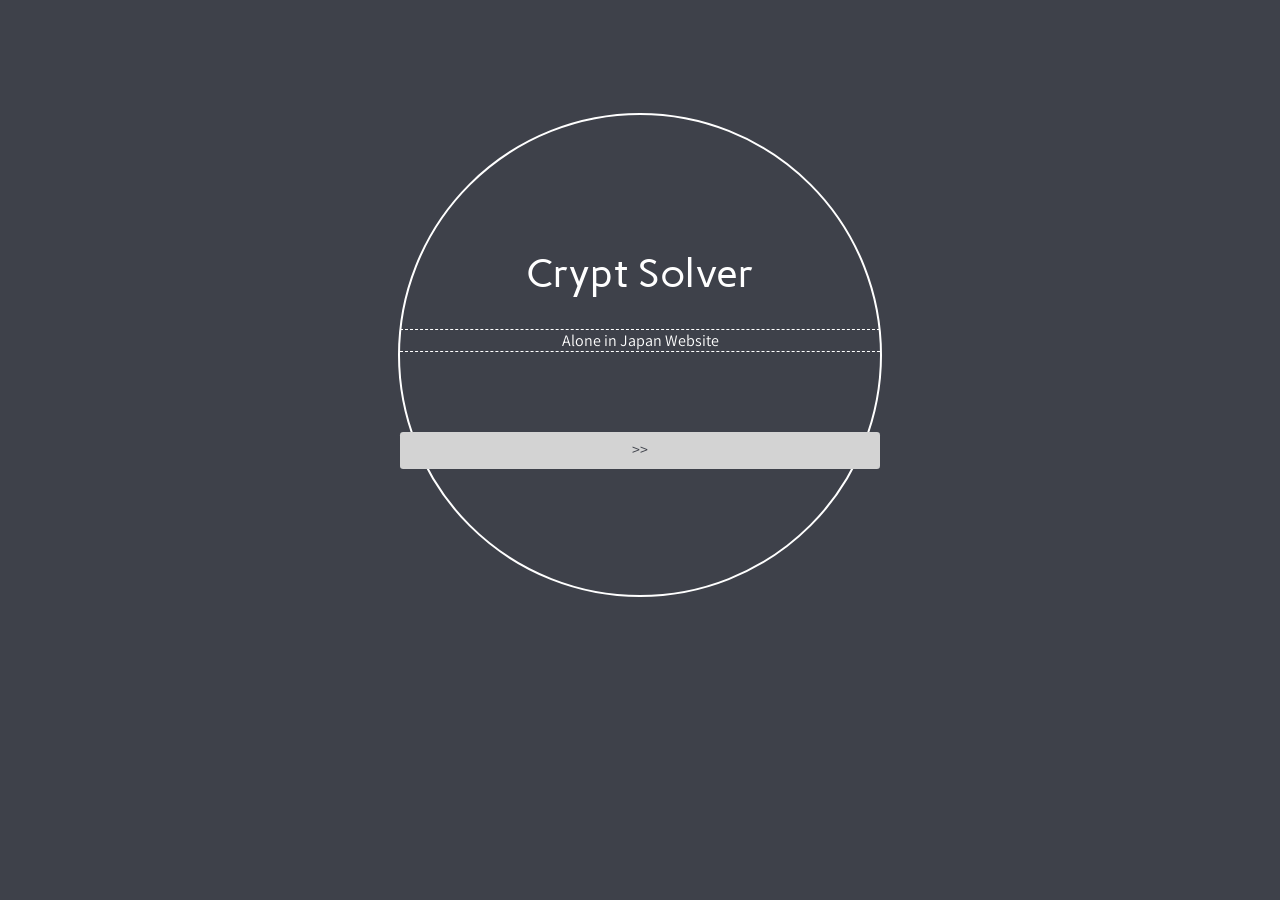
==== index.html @ 30703a39 "Add files via upload" ====
<!DOCTYPE html>
<html>
<head>
	<title>silomylo - projects</title>
	<link href="styles.css" rel="stylesheet" type="text/css">
	<link href="https://fonts.googleapis.com/css?family=Assistant|Carme&display=swap" rel="stylesheet">
	<!-- <link rel="icon" type="image/png" href="media/favicon.png"> -->
	<meta name="viewport" content="width=auto, initial-scale=1.0">
</head>
<body>
	<div class="sec1">
 	<div class="dot">
		<div class="container">
			<div class="title">
				<a class="largeText" href="crypt-cracker/index.html">Crypt Solver</a>
			</div>
			<div id="navbar">
				<a href="alj/index.html">Alone in Japan Website</a>
			</div>
			<div id="about">
				<span></span>
			</div>
		</div>
	</div>
	</div>
	</div>
</body>
</html>
---- styles.css ----
.largeText{
	font-family: 'Carme', sans-serif;
	font-size: 2.5rem;
	margin-bottom: 1rem;
}
p{
	font-size: 1.1rem;
}
body{
	background-color: #3e414a;
}
a{
	color: white;
	text-decoration: none;
}
a:hover{
	color: black;
}
/* about */
.sec1{
	background-color: #3e414a;
	font-family: 'Assistant', sans-serif;
	color: white;
	height: 700px;
}
.dot{
	height: 30rem;
	width: 30rem;
	border-radius: 50%;
	border: 2px solid white;
	margin: 0 auto;
	position: relative;
	top: 15%;
}
.container{
	position: relative;
	top: 28%;
}
.title{
	display: flex;
	justify-content: center;
}
#navbar{
	display: flex;
	justify-content: space-around;
	margin-top: 1rem;
	border-top: 1px dashed white;
	border-bottom: 1px dashed white;
}
#about span:before{
	display: flex;
	align-items: center;
	justify-content: center;
	padding: 0.2rem;
	opacity: 1;
	content: ">>";
	transition: 1s;
}
#about{
	margin-top: 5rem;
	padding: 0.2rem;
	background-color: lightgray;
	color: #3e414a;
	border-radius: 0.2rem;
	height: 30px;
	transition: 1s;
	display: flex;
	justify-content: center;
}
#about span:after{
	opacity: 0;
	content: "more projects coming soon!";
	transition: 1s;
}
#about:hover{
	padding: 0.5rem 1rem;
	padding-bottom: 3rem;
	transition: 0.5s;
}
#about:hover span:after{
	font-size: 0.95rem;
	opacity: 1;
	transition: 0.5s;
}
#about:hover span:before{
	content: "v";
	opacity: 1;
	transition: 0.5s;
}
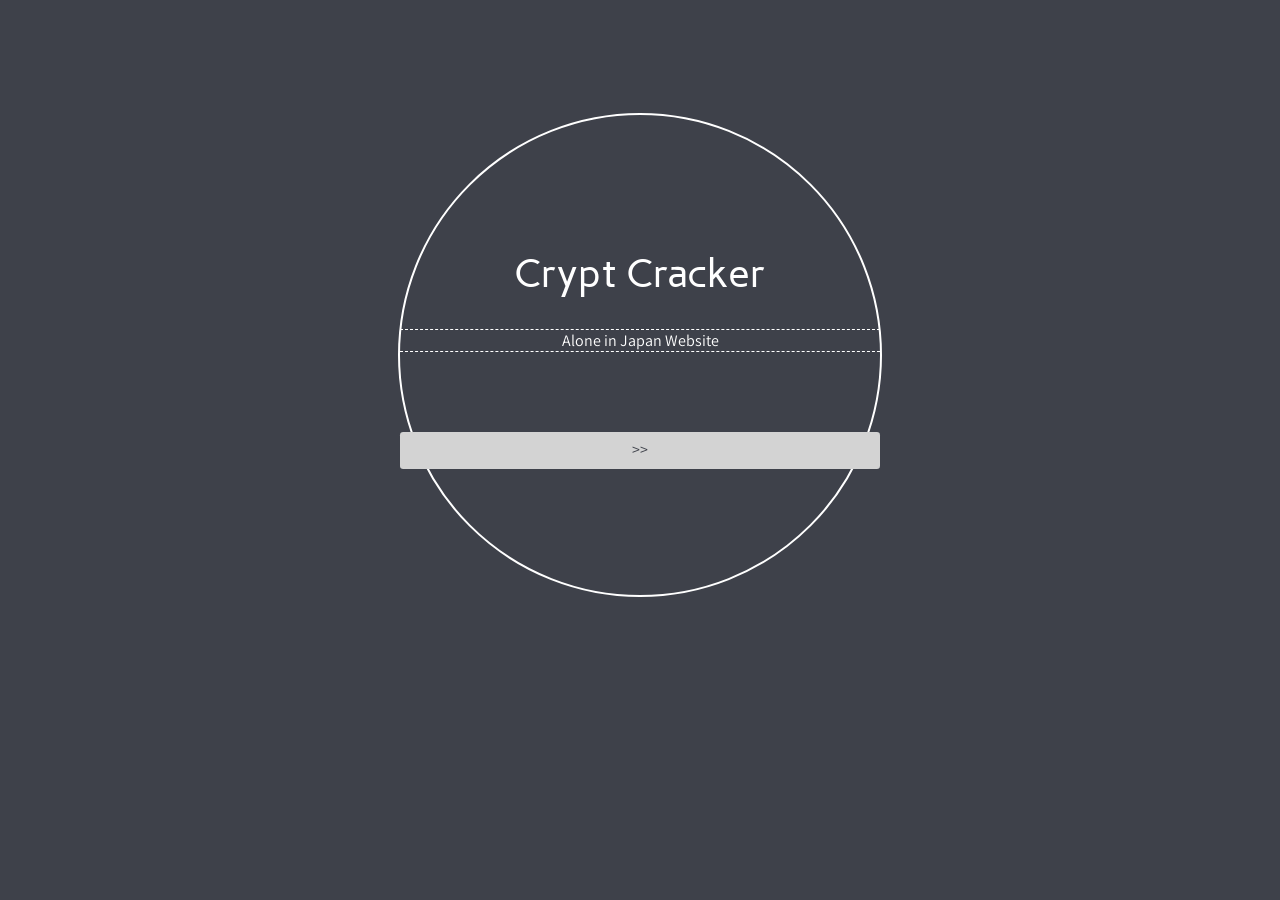
==== commit c46b596f: "Update index.html" ====
--- a/index.html
+++ b/index.html
@@ -12,7 +12,7 @@
  	<div class="dot">
 		<div class="container">
 			<div class="title">
-				<a class="largeText" href="crypt-cracker/index.html">Crypt Solver</a>
+				<a class="largeText" href="crypt-cracker/index.html">Crypt Cracker</a>
 			</div>
 			<div id="navbar">
 				<a href="alj/index.html">Alone in Japan Website</a>
@@ -25,4 +25,4 @@
 	</div>
 	</div>
 </body>
-</html>+</html>
